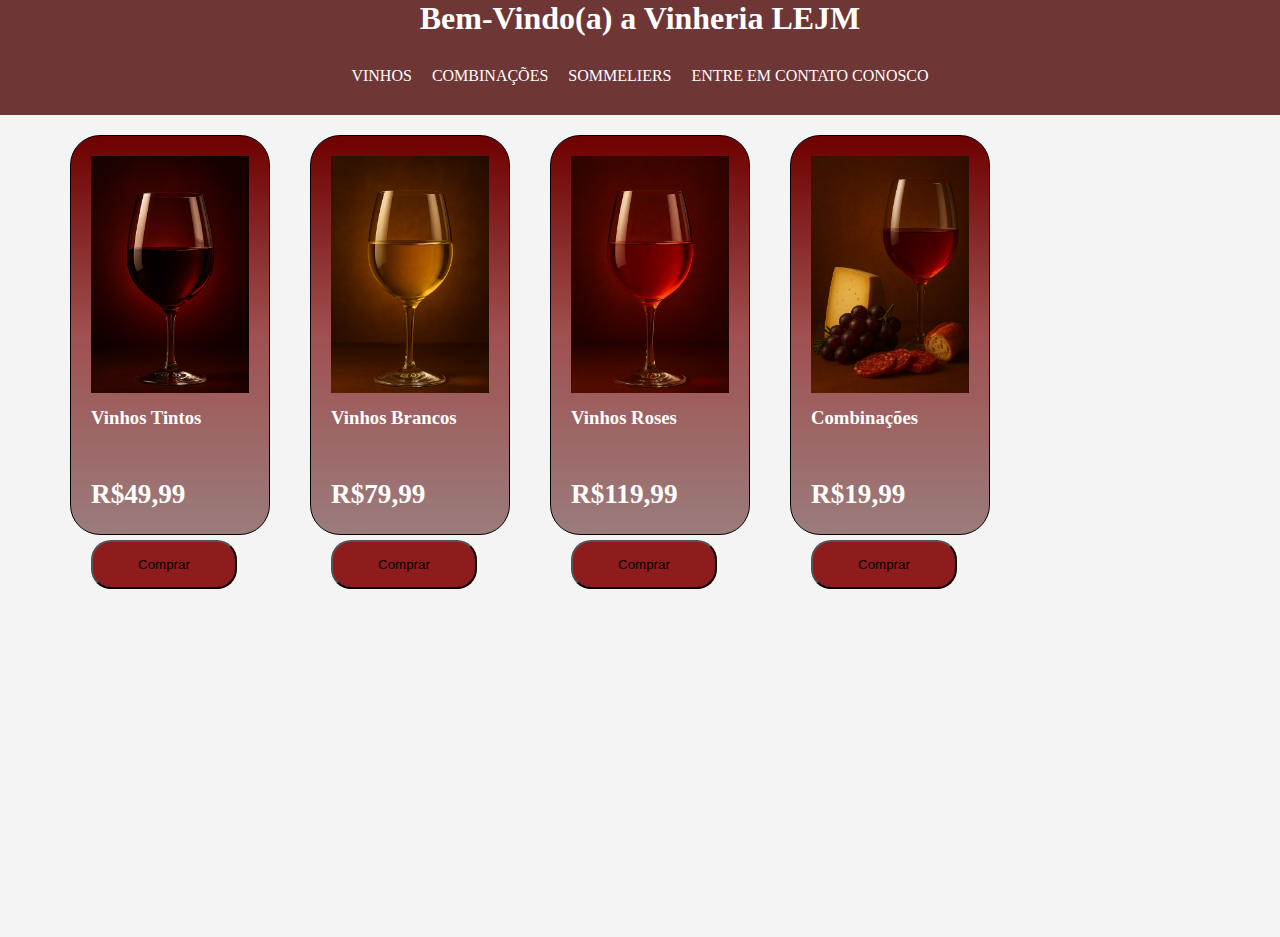
==== index.html @ f28d98ed "Estilização das opções de vinhos completa" ====
<!DOCTYPE html>
<html lang="pt-br">
<head>
    <meta charset="UTF-8">
    <meta name="viewport" content="width=device-width, initial-scale=1.0">
    <link rel="shortcut icon" href="./src/assests/icons8-vinho-48.png">
    <link rel="stylesheet" href="./src/css/estilo.css">
    <title>Vinheria LEJM</title>
</head>
<body>
    <h1>Bem-Vindo(a) a Vinheria LEJM</h1>
    <div id="container">
        <header>
            <nav>
                <ul>
                    <li><a href="#">Vinhos</a></li>
                    <li><a href="#">Combinações</a></li>
                    <li><a href="#">Sommeliers</a></li>
                    <li><a href="#">Entre em contato conosco</a></li>
                </ul>
            </nav>
        </header>
        <div id="conteudo">
            <main>
                <article class="produto">
                    <img src="./src/assests/Vinho.png" alt=""/>
                    <h3>Vinhos Tintos</h3>
                    <p class="preco">R$49,99</p>
                    <button type="submit">Comprar</button>
                </article>
    
                <article class="produto">
                    <img src="./src/assests/vinho_branco.png" alt=""/>
                    <h3>Vinhos Brancos</h3>
                    <p class="preco">R$79,99</p>
                    <button type="submit">Comprar</button>
                </article>
    
                <article class="produto">
                    <img src="./src/assests/vinho_rose.png" alt=""/>
                    <h3>Vinhos Roses</h3>
                    <p class="preco">R$119,99</p>
                    <button type="submit">Comprar</button>
                </article>
    
                <article class="produto">
                    <img src="./src/assests/combinações.png" alt=""/>
                    <h3>Combinações</h3>
                    <p class="preco">R$19,99</p>
                    <button type="submit">Comprar</button>
                </article>
    
            </main>
</body>
</html>
---- src/css/estilo.css ----
*{
    margin:0;
    padding:0;
    box-sizing: border-box;

}
h1{
    background-color: #6f3636;
    color: #fff;
    text-align: center;
}
body{
    background: #f4f4f4; 
}
#container{
    display: flex;
    flex-direction: column; 
    min-height: 100vh; 
}
header{
    background: #6f3636;
    color:#fff;
    padding: 20px;
    display: flex;
    justify-content: space-around;
}
header nav ul{
    list-style: none;
    padding: 0;
    margin: 10px 0;
    display: flex;
   
}
header nav ul li a{
    color:#fff;
    text-decoration: none;
    text-transform: uppercase;
    padding: 5px 10px;
}
header nav ul li a:hover{
    text-decoration: underline 5px rgb(255, 137, 137); 
}
#conteudo{
    display: grid; /*TRANSFORMA UM ELEMENTO EM UM CONTAINER DE GRADE, ORGANIZADO OS ELEMENTOS EM LINHAS E COLUNAS*/
    grid-template-columns: 1fr 200px; /*DIVIDE EM UMA COLUNA  COM 1 FRAÇÃO DE LARGURA E 200px de ALTURA*/
    gap:20px; /*ESPAÇAMENTO ENTRE OS ELEMENTOS DE 20PX*/
    
}

/*ELEMENTO MAIN*/
main{
    display: flex;/*DEIXA O CONTEUDO UM DO LADO DO OUTRO FLEXIVEL*/
    flex-wrap: wrap; /*PERMITE QUE OS ITEMS FLEXIVEIS QUEBREM DE LINHA SE NÃO HOUVER ESPAÇO NA MESMA LINHA */
    justify-content: center; /*JUSTIFICA O CONTEUDO AO CENTRO*/

}
/*CLASS PRODUTO*/
.produto{
    width: 200px;/*LARGURA de 200px*/
    height: 400px; /*ALTURA de 400px*/
    margin: 20px;/*MARGEM EM TODOS OS LADOS DE 20px*/
    padding: 20px;/*ESPAÇAMENTO INTERNO EM TODOS OS LADOS DE 20px*/
    border: 1px solid #000000;/*CRIA UMA BORDA COM 1px de ESPESSURA COM A COR CINZA*/
    background-image: linear-gradient(#6e0000,#a05050,#9b7c7c);/*FAZ UM DEGRADE NO FUNDO DO CARD*/
    color:#fff;/*COR DA FONTE*/
    border-radius: 30px;/* DEIXA O CARD COM AS BORDAS ARRENDODAS*/
}
/*CLASS PRODUTO E ELEMENTO IMG*/
.produto img{
    max-width: 100%;/* MAXIMO DE LARGURA DA IMAGEM*/
    height: auto;/* ALTURA AUTOMATICA, MAS PODE COLOCAR EM PX EX: 400px*/
    margin-bottom: 10px;/*MARGEM INFERIOR DE 10PX*/
}
/*CLASS PRECO*/
.preco{
    font-weight: 700;/*DEIXAR O TEXTO EM NEGRITO*/
    margin-top: 50px;/*ESPAÇO SUPERIOR DE 50PX*/
    color:rgb(255, 255, 255);/*COR DA FONTE*/
    font-size: 1.7rem;/*TAMANHO DA FONTE DE 1.7 -Rem é uma unidade de medida relativa em CSS que se baseia no tamanho da fonte do elemento raiz da  página */
}
/*ELEMENTO BUTTON*/
button{
    background: rgb(143, 28, 28);/*COR DO FUNDO*/
    margin-top: 30px;/*MARGEM SUPERIOR DE 30px*/
    padding: 15px 45px;/*ESPAÇAMENTO DE 15PX (SUPERIOR e INFERIOR) E 45px ( DIREITA e ESQUERDA)*/
    border-radius: 20px;/*DEIXA OS CANTOS DAS BORDAS ARRENDODAS*/
    cursor: pointer;/*AO COLOCAR O MOUSE EM CIMA DO BOTÃO VIRA UMA MÃOZINHA*/

}

/*ELEMENTO BOTTOM COM EFEITO*/
button:hover{
    background: #964545;/*COR DO FUNDO*/
    color:rgb(255, 255, 255);/*COR DA FONTE*/
}
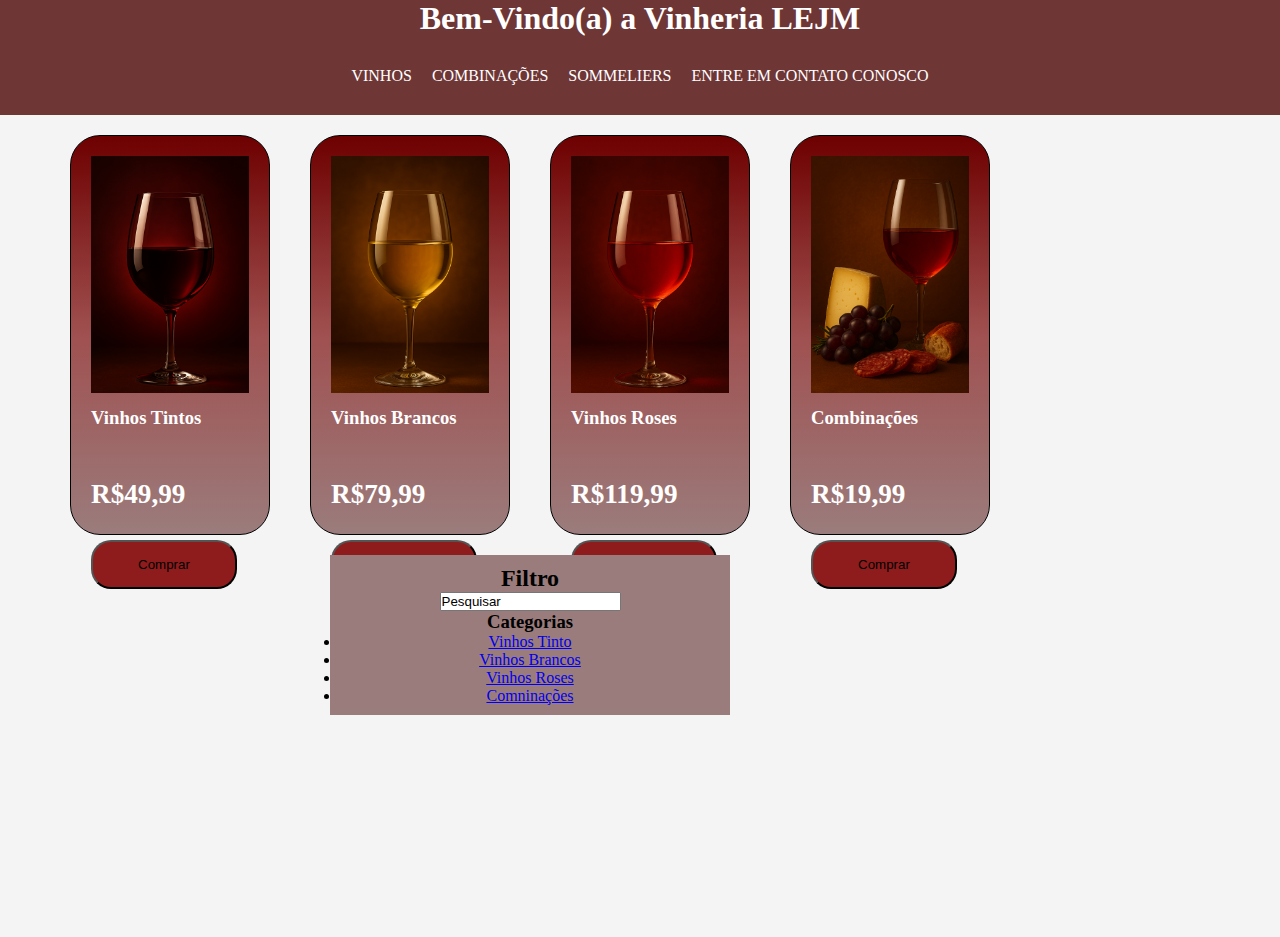
==== commit a5494697: "Adicionando o aside e filtro de pesquisa" ====
--- a/index.html
+++ b/index.html
@@ -49,7 +49,19 @@
                     <p class="preco">R$19,99</p>
                     <button type="submit">Comprar</button>
                 </article>
-    
+    <aside>
+        <h2>Filtro</h2>
+        <input type="text" value="Pesquisar">
+        <div class="Filtro">
+            <h3>Categorias</h3>
+            <ul>
+                <li><a href="#">Vinhos Tinto </a></li>
+                <li><a href="#">Vinhos Brancos </a></li>
+                <li><a href="#">Vinhos Roses</a></li>
+                <li><a href="#">Comninações</a></li>
+            </ul>
+        </div>
+    </aside>
             </main>
 </body>
 </html>--- a/src/css/estilo.css
+++ b/src/css/estilo.css
@@ -46,6 +46,12 @@
     gap:20px; /*ESPAÇAMENTO ENTRE OS ELEMENTOS DE 20PX*/
     
 }
+aside{
+    width: 400px;
+    padding: 10px;
+    background-color: #9b7c7c;
+    text-align: center;
+}
 
 /*ELEMENTO MAIN*/
 main{
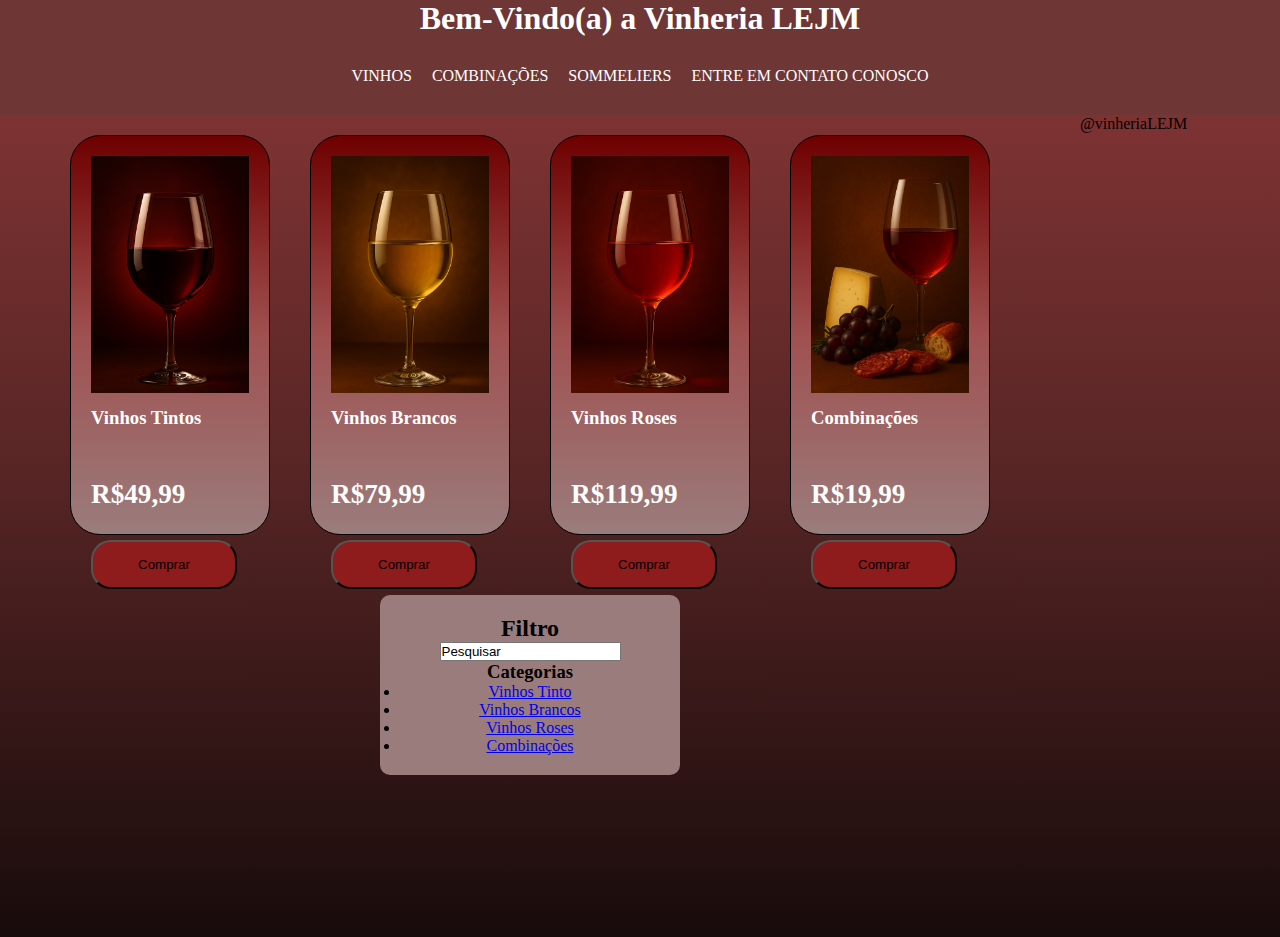
==== commit 4dce06e1: "Adicionando cor no background com linear gradient" ====
--- a/index.html
+++ b/index.html
@@ -58,10 +58,11 @@
                 <li><a href="#">Vinhos Tinto </a></li>
                 <li><a href="#">Vinhos Brancos </a></li>
                 <li><a href="#">Vinhos Roses</a></li>
-                <li><a href="#">Comninações</a></li>
+                <li><a href="#">Combinações</a></li>
             </ul>
         </div>
     </aside>
             </main>
+            <footer>@vinheriaLEJM</footer>
 </body>
 </html>--- a/src/css/estilo.css
+++ b/src/css/estilo.css
@@ -10,7 +10,8 @@
     text-align: center;
 }
 body{
-    background: #f4f4f4; 
+    background: linear-gradient(#8a3737,#582525,#180b0b);
+
 }
 #container{
     display: flex;
@@ -47,10 +48,12 @@
     
 }
 aside{
-    width: 400px;
-    padding: 10px;
+    width: 300px;
+    padding: 20px;
     background-color: #9b7c7c;
     text-align: center;
+    border-radius: 10px;
+    margin-top: 40px;
 }
 
 /*ELEMENTO MAIN*/
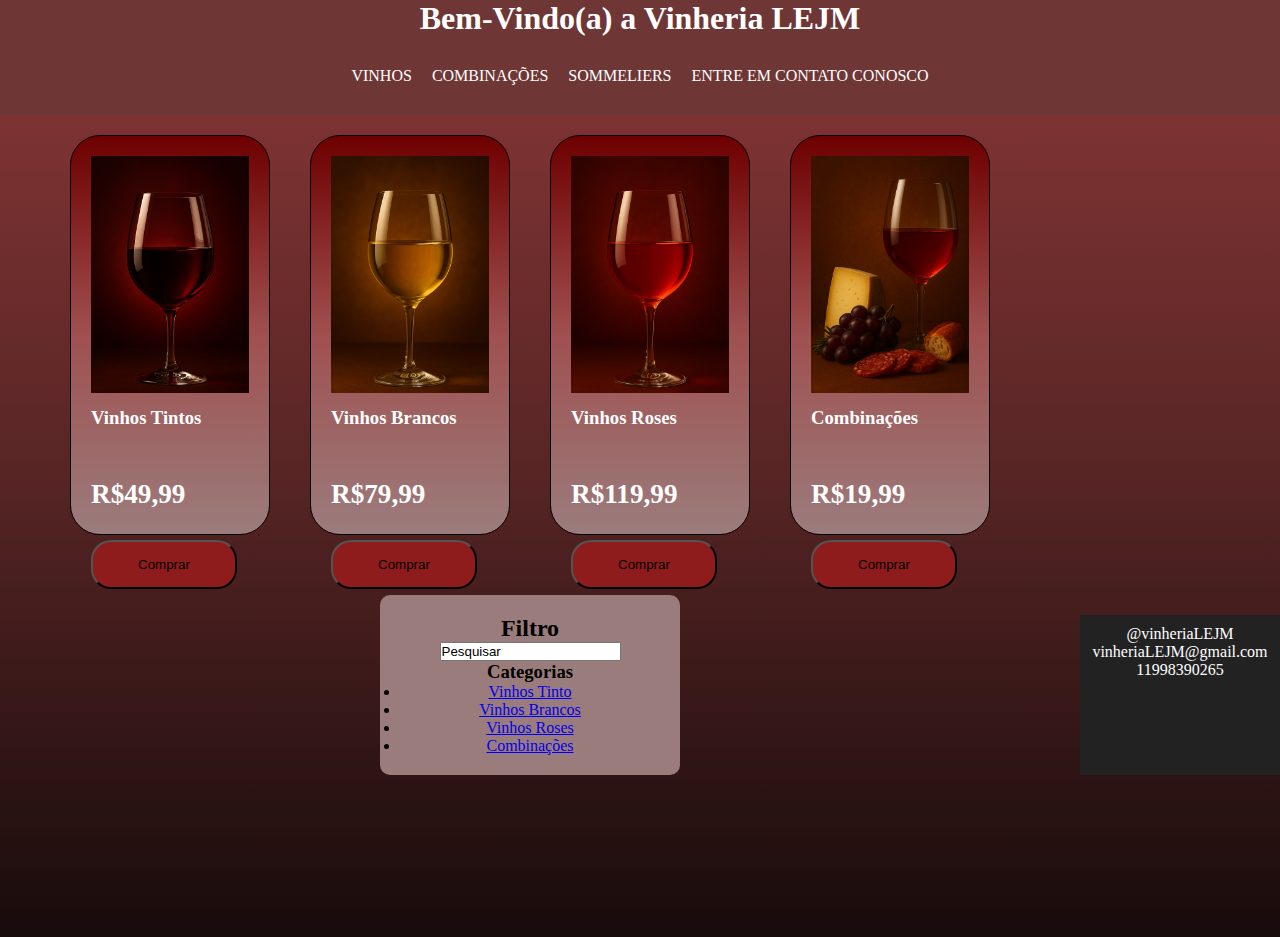
==== commit dff12b91: "Add: Alterações na cor do background" ====
--- a/index.html
+++ b/index.html
@@ -63,6 +63,11 @@
         </div>
     </aside>
             </main>
-            <footer>@vinheriaLEJM</footer>
+            <footer>
+                <p>@vinheriaLEJM<br>
+                   vinheriaLEJM@gmail.com<br>
+                   11998390265
+                </p>
+              </footer>
 </body>
 </html>--- a/src/css/estilo.css
+++ b/src/css/estilo.css
@@ -101,4 +101,11 @@
 button:hover{
     background: #964545;/*COR DO FUNDO*/
     color:rgb(255, 255, 255);/*COR DA FONTE*/
-}+}
+footer {
+    background-color: #222;
+    color: white;
+    text-align: center;
+    padding: 10px 0px ;
+    margin-top: 500px;
+  }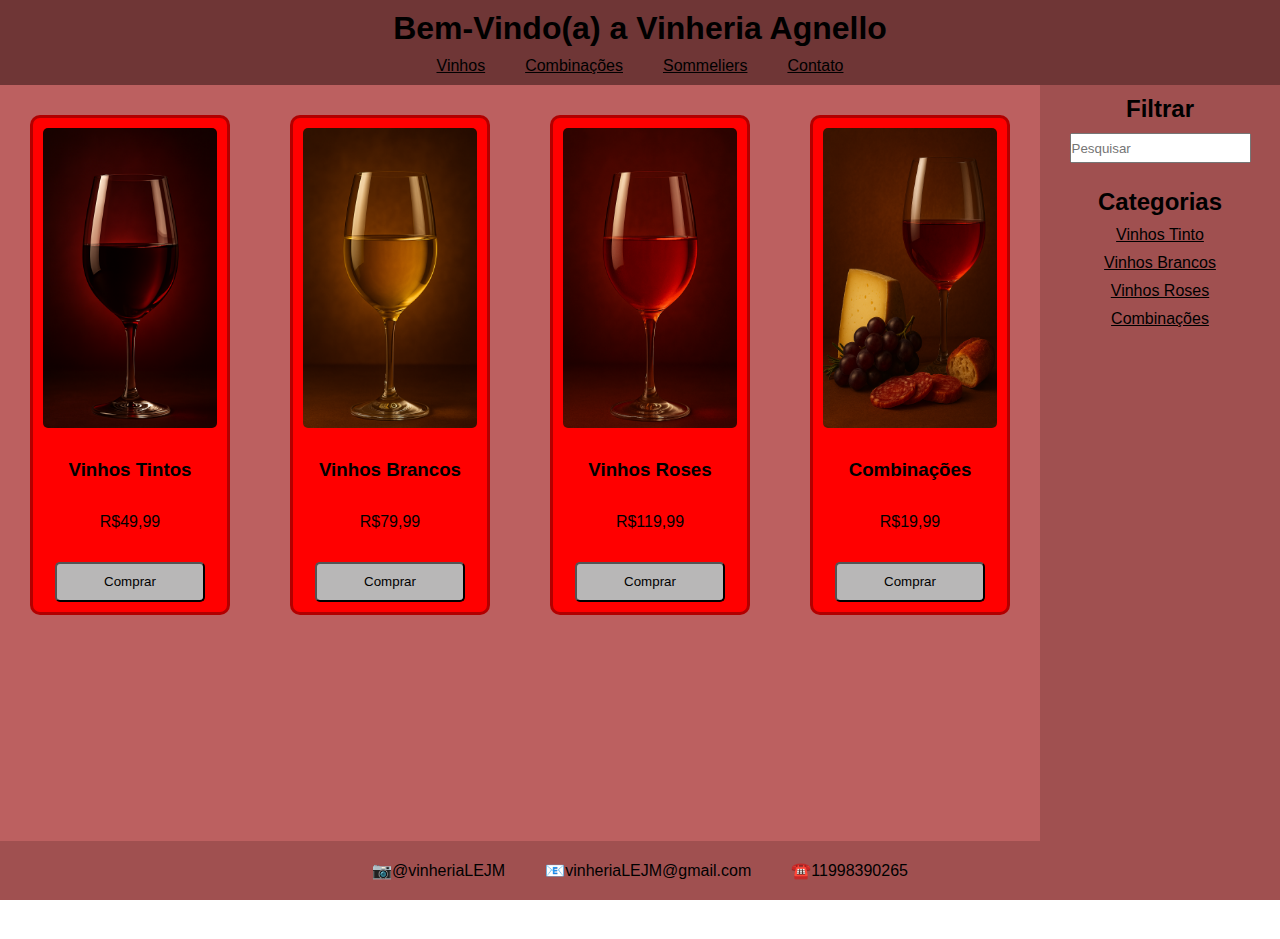
==== commit 3bd7ff0b: "chore: refatoracao da estrutura completa da pagina" ====
--- a/index.html
+++ b/index.html
@@ -1,73 +1,71 @@
 <!DOCTYPE html>
 <html lang="pt-br">
-<head>
-    <meta charset="UTF-8">
-    <meta name="viewport" content="width=device-width, initial-scale=1.0">
-    <link rel="shortcut icon" href="./src/assests/icons8-vinho-48.png">
-    <link rel="stylesheet" href="./src/css/estilo.css">
-    <title>Vinheria LEJM</title>
-</head>
-<body>
-    <h1>Bem-Vindo(a) a Vinheria LEJM</h1>
-    <div id="container">
+    <head>
+        <meta charset="UTF-8">
+        <meta name="viewport" content="width=device-width, initial-scale=1.0">
+        <link rel="shortcut icon" href="./src/assests/icons8-vinho-48.png">
+        <link rel="stylesheet" href="./src/css/estilo.css">
+        <title>Vinheria LEJM</title>
+    </head>
+    <body>
         <header>
-            <nav>
-                <ul>
-                    <li><a href="#">Vinhos</a></li>
-                    <li><a href="#">Combinações</a></li>
-                    <li><a href="#">Sommeliers</a></li>
-                    <li><a href="#">Entre em contato conosco</a></li>
-                </ul>
-            </nav>
+            <h1>Bem-Vindo(a) a Vinheria Agnello</h1>
+            
+            <ul>
+                <li><a href="#">Vinhos</a></li>
+                <li><a href="#">Combinações</a></li>
+                <li><a href="#">Sommeliers</a></li>
+                <li><a href="#">Contato</a></li>
+            </ul>
         </header>
-        <div id="conteudo">
-            <main>
-                <article class="produto">
+
+        <main>
+            <div id="lista-de-vinhos">
+                <article class='vinho'>
                     <img src="./src/assests/Vinho.png" alt=""/>
                     <h3>Vinhos Tintos</h3>
                     <p class="preco">R$49,99</p>
                     <button type="submit">Comprar</button>
                 </article>
-    
-                <article class="produto">
+                <article class='vinho'>
                     <img src="./src/assests/vinho_branco.png" alt=""/>
                     <h3>Vinhos Brancos</h3>
                     <p class="preco">R$79,99</p>
                     <button type="submit">Comprar</button>
                 </article>
-    
-                <article class="produto">
+                <article class='vinho'>
                     <img src="./src/assests/vinho_rose.png" alt=""/>
                     <h3>Vinhos Roses</h3>
                     <p class="preco">R$119,99</p>
                     <button type="submit">Comprar</button>
                 </article>
-    
-                <article class="produto">
+                <article class='vinho'>
                     <img src="./src/assests/combinações.png" alt=""/>
                     <h3>Combinações</h3>
                     <p class="preco">R$19,99</p>
                     <button type="submit">Comprar</button>
                 </article>
-    <aside>
-        <h2>Filtro</h2>
-        <input type="text" value="Pesquisar">
-        <div class="Filtro">
-            <h3>Categorias</h3>
-            <ul>
-                <li><a href="#">Vinhos Tinto </a></li>
-                <li><a href="#">Vinhos Brancos </a></li>
-                <li><a href="#">Vinhos Roses</a></li>
-                <li><a href="#">Combinações</a></li>
-            </ul>
-        </div>
-    </aside>
-            </main>
-            <footer>
-                <p>@vinheriaLEJM<br>
-                   vinheriaLEJM@gmail.com<br>
-                   11998390265
-                </p>
-              </footer>
-</body>
+            </div>
+
+            <aside>
+                <div id="filtro">
+                    <h2>Filtrar</h2>
+                    <input type="text" placeholder="Pesquisar">
+                </div>
+                <ul>
+                    <li><h2>Categorias</h2></li>
+                    <li><a href="#">Vinhos Tinto </a></li>
+                    <li><a href="#">Vinhos Brancos </a></li>
+                    <li><a href="#">Vinhos Roses</a></li>
+                    <li><a href="#">Combinações</a></li>
+                </ul>
+            </aside>
+        </main>
+
+        <footer>
+            <p>📷@vinheriaLEJM</p>
+            <p>📧vinheriaLEJM@gmail.com</p>
+            <p>☎️11998390265</p>
+        </footer>
+    </body>
 </html>--- a/src/css/estilo.css
+++ b/src/css/estilo.css
@@ -1,111 +1,134 @@
-*{
-    margin:0;
-    padding:0;
+* {
+    font-family: Arial, Helvetica, sans-serif;
+    margin: 0;
+    padding: 0;
     box-sizing: border-box;
+}
 
+
+body {
+    display: flex;
+    flex-direction: column;
+    min-height: 100vh;
 }
-h1{
-    background-color: #6f3636;
-    color: #fff;
+
+main {
+    flex: 1;
+}
+
+header {
+    background: #6f3636;
+}
+
+header h1 {
     text-align: center;
+    padding-top: 10px;
 }
-body{
-    background: linear-gradient(#8a3737,#582525,#180b0b);
 
+header ul {
+    display: flex;
+    justify-content: center;
+    list-style-type: none;
 }
-#container{
+
+header ul li {
+    margin: 10px 20px;
+}
+
+li a {
+    color: black;
+}
+
+li a:hover {
+    color: gray;
+}
+
+main {
     display: flex;
-    flex-direction: column; 
-    min-height: 100vh; 
+    justify-content: space-between;
+    background-color: #bc6060;
 }
-header{
-    background: #6f3636;
-    color:#fff;
-    padding: 20px;
+
+aside {
+    background-color: #a05050;
+    width: 20%;
+}
+
+#filtro {
+    display: flex;
+    flex-direction: column;
+    align-items: center;
+}
+
+aside div h2 {
+    padding: 10px;
+}
+
+aside div input {
+    height: 30px;
+    margin-bottom: 20px;
+}
+
+aside ul {
+    list-style-type: none;
+
+    height: 100%;
+
+    display: flex;
+    flex-direction: column;
+    align-items: center;
+}
+
+aside ul li {
+    margin: 5px;
+}
+
+#lista-de-vinhos {
     display: flex;
     justify-content: space-around;
 }
-header nav ul{
-    list-style: none;
-    padding: 0;
-    margin: 10px 0;
+
+.vinho {
+    width: 200px;
+    height: 500px;
+    margin: 30px;
+    padding: 10px;
+    background-color: red;
+    border: 3px solid rgba(0, 0, 0, 0.304);
+    border-radius: 10px;
+
     display: flex;
-   
-}
-header nav ul li a{
-    color:#fff;
-    text-decoration: none;
-    text-transform: uppercase;
-    padding: 5px 10px;
-}
-header nav ul li a:hover{
-    text-decoration: underline 5px rgb(255, 137, 137); 
-}
-#conteudo{
-    display: grid; /*TRANSFORMA UM ELEMENTO EM UM CONTAINER DE GRADE, ORGANIZADO OS ELEMENTOS EM LINHAS E COLUNAS*/
-    grid-template-columns: 1fr 200px; /*DIVIDE EM UMA COLUNA  COM 1 FRAÇÃO DE LARGURA E 200px de ALTURA*/
-    gap:20px; /*ESPAÇAMENTO ENTRE OS ELEMENTOS DE 20PX*/
-    
-}
-aside{
-    width: 300px;
-    padding: 20px;
-    background-color: #9b7c7c;
-    text-align: center;
-    border-radius: 10px;
-    margin-top: 40px;
+    flex-direction: column;
+    justify-content: space-between;
+    align-items: center;
 }
 
-/*ELEMENTO MAIN*/
-main{
-    display: flex;/*DEIXA O CONTEUDO UM DO LADO DO OUTRO FLEXIVEL*/
-    flex-wrap: wrap; /*PERMITE QUE OS ITEMS FLEXIVEIS QUEBREM DE LINHA SE NÃO HOUVER ESPAÇO NA MESMA LINHA */
-    justify-content: center; /*JUSTIFICA O CONTEUDO AO CENTRO*/
-
-}
-/*CLASS PRODUTO*/
-.produto{
-    width: 200px;/*LARGURA de 200px*/
-    height: 400px; /*ALTURA de 400px*/
-    margin: 20px;/*MARGEM EM TODOS OS LADOS DE 20px*/
-    padding: 20px;/*ESPAÇAMENTO INTERNO EM TODOS OS LADOS DE 20px*/
-    border: 1px solid #000000;/*CRIA UMA BORDA COM 1px de ESPESSURA COM A COR CINZA*/
-    background-image: linear-gradient(#6e0000,#a05050,#9b7c7c);/*FAZ UM DEGRADE NO FUNDO DO CARD*/
-    color:#fff;/*COR DA FONTE*/
-    border-radius: 30px;/* DEIXA O CARD COM AS BORDAS ARRENDODAS*/
-}
-/*CLASS PRODUTO E ELEMENTO IMG*/
-.produto img{
-    max-width: 100%;/* MAXIMO DE LARGURA DA IMAGEM*/
-    height: auto;/* ALTURA AUTOMATICA, MAS PODE COLOCAR EM PX EX: 400px*/
-    margin-bottom: 10px;/*MARGEM INFERIOR DE 10PX*/
-}
-/*CLASS PRECO*/
-.preco{
-    font-weight: 700;/*DEIXAR O TEXTO EM NEGRITO*/
-    margin-top: 50px;/*ESPAÇO SUPERIOR DE 50PX*/
-    color:rgb(255, 255, 255);/*COR DA FONTE*/
-    font-size: 1.7rem;/*TAMANHO DA FONTE DE 1.7 -Rem é uma unidade de medida relativa em CSS que se baseia no tamanho da fonte do elemento raiz da  página */
-}
-/*ELEMENTO BUTTON*/
-button{
-    background: rgb(143, 28, 28);/*COR DO FUNDO*/
-    margin-top: 30px;/*MARGEM SUPERIOR DE 30px*/
-    padding: 15px 45px;/*ESPAÇAMENTO DE 15PX (SUPERIOR e INFERIOR) E 45px ( DIREITA e ESQUERDA)*/
-    border-radius: 20px;/*DEIXA OS CANTOS DAS BORDAS ARRENDODAS*/
-    cursor: pointer;/*AO COLOCAR O MOUSE EM CIMA DO BOTÃO VIRA UMA MÃOZINHA*/
-
+main div article img {
+    width: 200px;
+    height: 300px;
+    display: block;
+    max-width: 100%;
+    border-radius: 5px;
 }
 
-/*ELEMENTO BOTTOM COM EFEITO*/
-button:hover{
-    background: #964545;/*COR DO FUNDO*/
-    color:rgb(255, 255, 255);/*COR DA FONTE*/
+main div article button {
+    width: 150px;
+    height: 40px;
+    background-color: rgb(184, 183, 183);
+    border-radius: 5px;
+    cursor: pointer;
 }
+
+main div article button:hover {
+    background-color: rgb(129, 128, 128);
+}
+
 footer {
-    background-color: #222;
-    color: white;
-    text-align: center;
-    padding: 10px 0px ;
-    margin-top: 500px;
-  }+    background-color: #a05050;
+    display: flex;
+    justify-content: center;
+}
+
+footer p {
+    padding: 20px;
+}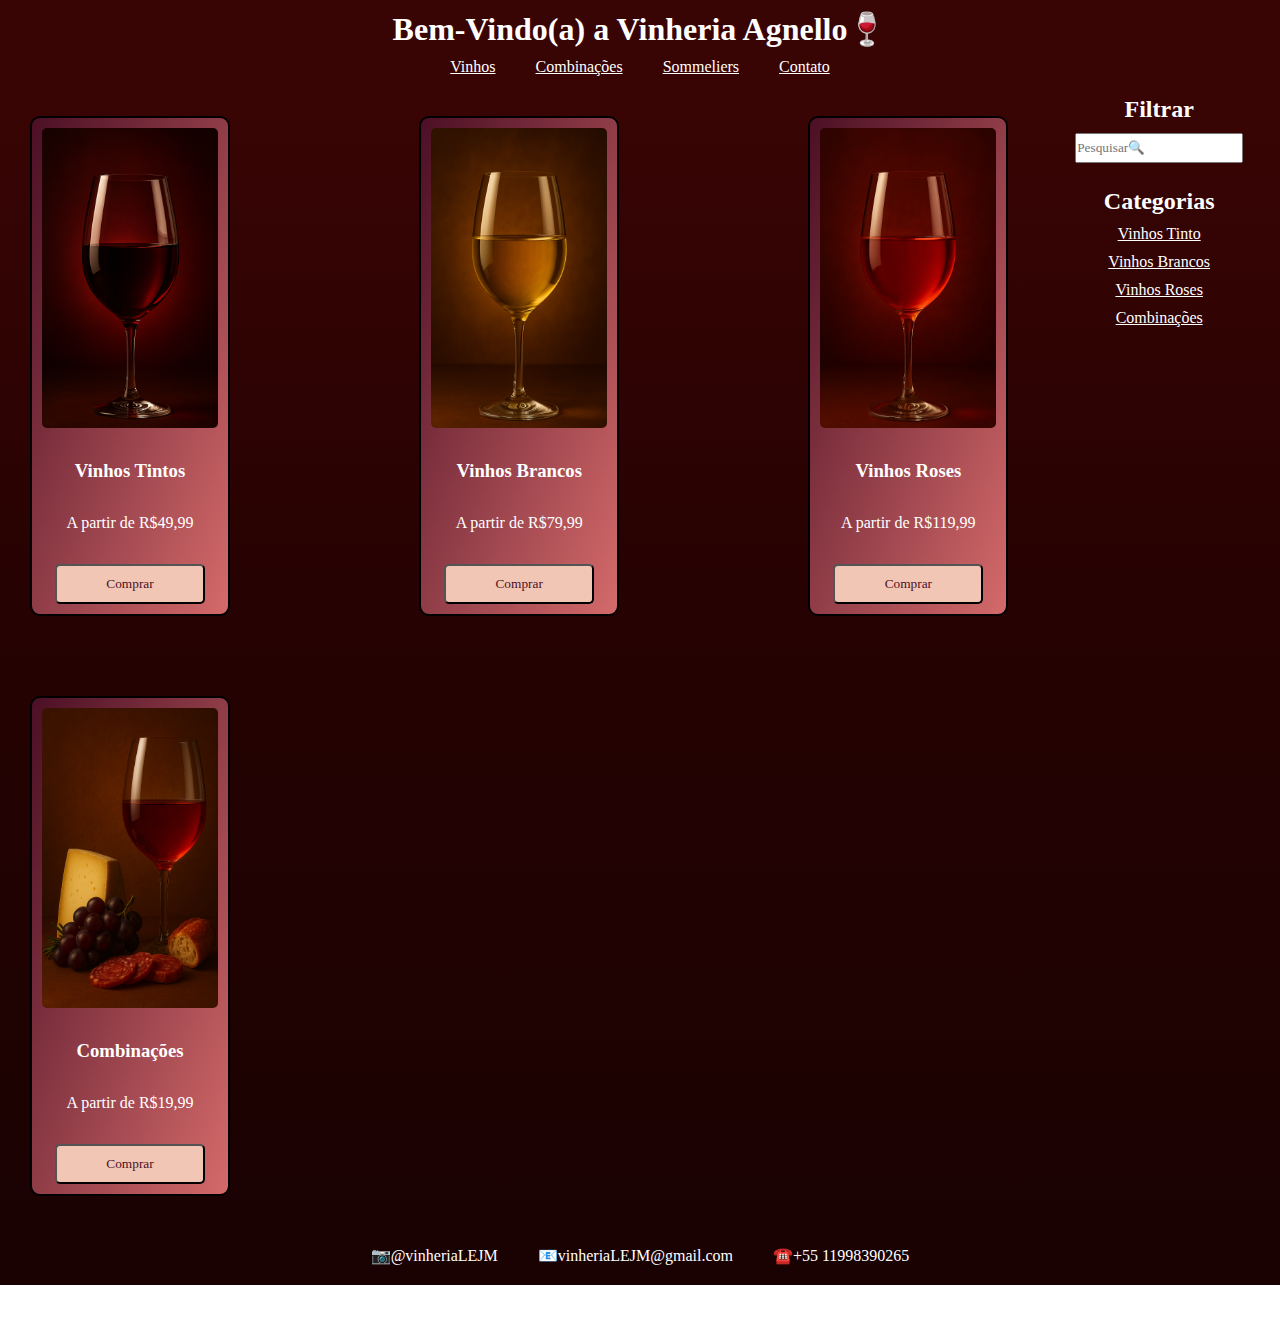
==== commit 79f27f17: "Estilização completa do site" ====
--- a/index.html
+++ b/index.html
@@ -9,13 +9,13 @@
     </head>
     <body>
         <header>
-            <h1>Bem-Vindo(a) a Vinheria Agnello</h1>
+            <h1>Bem-Vindo(a) a Vinheria Agnello🍷</h1>
             
             <ul>
-                <li><a href="#">Vinhos</a></li>
-                <li><a href="#">Combinações</a></li>
-                <li><a href="#">Sommeliers</a></li>
-                <li><a href="#">Contato</a></li>
+                <li><a href="index2.html">Vinhos</a></li>
+                <li><a href="index2.html">Combinações</a></li>
+                <li><a href="index2.html">Sommeliers</a></li>
+                <li><a href="index2.html">Contato</a></li>
             </ul>
         </header>
 
@@ -24,25 +24,25 @@
                 <article class='vinho'>
                     <img src="./src/assests/Vinho.png" alt=""/>
                     <h3>Vinhos Tintos</h3>
-                    <p class="preco">R$49,99</p>
+                    <p class="preco">A partir de R$49,99</p>
                     <button type="submit">Comprar</button>
                 </article>
                 <article class='vinho'>
                     <img src="./src/assests/vinho_branco.png" alt=""/>
                     <h3>Vinhos Brancos</h3>
-                    <p class="preco">R$79,99</p>
+                    <p class="preco">A partir de R$79,99</p>
                     <button type="submit">Comprar</button>
                 </article>
                 <article class='vinho'>
                     <img src="./src/assests/vinho_rose.png" alt=""/>
                     <h3>Vinhos Roses</h3>
-                    <p class="preco">R$119,99</p>
+                    <p class="preco">A partir de R$119,99</p>
                     <button type="submit">Comprar</button>
                 </article>
                 <article class='vinho'>
                     <img src="./src/assests/combinações.png" alt=""/>
                     <h3>Combinações</h3>
-                    <p class="preco">R$19,99</p>
+                    <p class="preco">A partir de R$19,99</p>
                     <button type="submit">Comprar</button>
                 </article>
             </div>
@@ -50,14 +50,14 @@
             <aside>
                 <div id="filtro">
                     <h2>Filtrar</h2>
-                    <input type="text" placeholder="Pesquisar">
+                    <input type="text" placeholder="Pesquisar🔍">
                 </div>
                 <ul>
                     <li><h2>Categorias</h2></li>
-                    <li><a href="#">Vinhos Tinto </a></li>
-                    <li><a href="#">Vinhos Brancos </a></li>
-                    <li><a href="#">Vinhos Roses</a></li>
-                    <li><a href="#">Combinações</a></li>
+                    <li><a href="index2.html">Vinhos Tinto </a></li>
+                    <li><a href="index2.html">Vinhos Brancos </a></li>
+                    <li><a href="index2.html">Vinhos Roses</a></li>
+                    <li><a href="index2.html">Combinações</a></li>
                 </ul>
             </aside>
         </main>
@@ -65,7 +65,7 @@
         <footer>
             <p>📷@vinheriaLEJM</p>
             <p>📧vinheriaLEJM@gmail.com</p>
-            <p>☎️11998390265</p>
+            <p>☎️+55 11998390265</p>
         </footer>
     </body>
 </html>--- a/src/css/estilo.css
+++ b/src/css/estilo.css
@@ -1,5 +1,5 @@
 * {
-    font-family: Arial, Helvetica, sans-serif;
+    font-family: 'Playfair Display', serif;
     margin: 0;
     padding: 0;
     box-sizing: border-box;
@@ -10,6 +10,8 @@
     display: flex;
     flex-direction: column;
     min-height: 100vh;
+    background-attachment: fixed
+    overflow-x hidden;
 }
 
 main {
@@ -17,12 +19,13 @@
 }
 
 header {
-    background: #6f3636;
+    background: #390404;
 }
 
 header h1 {
     text-align: center;
     padding-top: 10px;
+    color: white;
 }
 
 header ul {
@@ -36,21 +39,22 @@
 }
 
 li a {
-    color: black;
+    color: white;
 }
 
 li a:hover {
-    color: gray;
+    color: #D4AF37;
+    font-size: 17px;
 }
 
 main {
     display: flex;
     justify-content: space-between;
-    background-color: #bc6060;
+    background: linear-gradient(#390404, #250202, #1b0202);
 }
 
 aside {
-    background-color: #a05050;
+    background: linear-gradient(#390404, #250202, #1b0202);
     width: 20%;
 }
 
@@ -62,6 +66,7 @@
 
 aside div h2 {
     padding: 10px;
+    color: white
 }
 
 aside div input {
@@ -81,11 +86,15 @@
 
 aside ul li {
     margin: 5px;
+    color: white    ;
 }
 
 #lista-de-vinhos {
     display: flex;
-    justify-content: space-around;
+    justify-content: space-between;
+    flex-wrap: wrap;          
+    gap: 20px;
+    margin: 0 auto;   
 }
 
 .vinho {
@@ -93,8 +102,8 @@
     height: 500px;
     margin: 30px;
     padding: 10px;
-    background-color: red;
-    border: 3px solid rgba(0, 0, 0, 0.304);
+    background: linear-gradient(to bottom right, #4B0F25, #D46A6A);
+    border: 2px solid black;
     border-radius: 10px;
 
     display: flex;
@@ -102,7 +111,12 @@
     justify-content: space-between;
     align-items: center;
 }
-
+.vinho  h3{
+    color: white
+}
+.preco{
+    color: white
+}
 main div article img {
     width: 200px;
     height: 300px;
@@ -114,21 +128,26 @@
 main div article button {
     width: 150px;
     height: 40px;
-    background-color: rgb(184, 183, 183);
+    background-color: #F2C6B4;
+color: #4B0F25; /* vinho escuro */
     border-radius: 5px;
     cursor: pointer;
 }
 
 main div article button:hover {
-    background-color: rgb(129, 128, 128);
+    background-color: rgb(17, 71, 11);
+    width: 175px;
+    font-size: 15px;
+    color: white;
 }
 
 footer {
-    background-color: #a05050;
+    background-color:#1b0202;
     display: flex;
     justify-content: center;
 }
 
 footer p {
     padding: 20px;
+    color: white
 }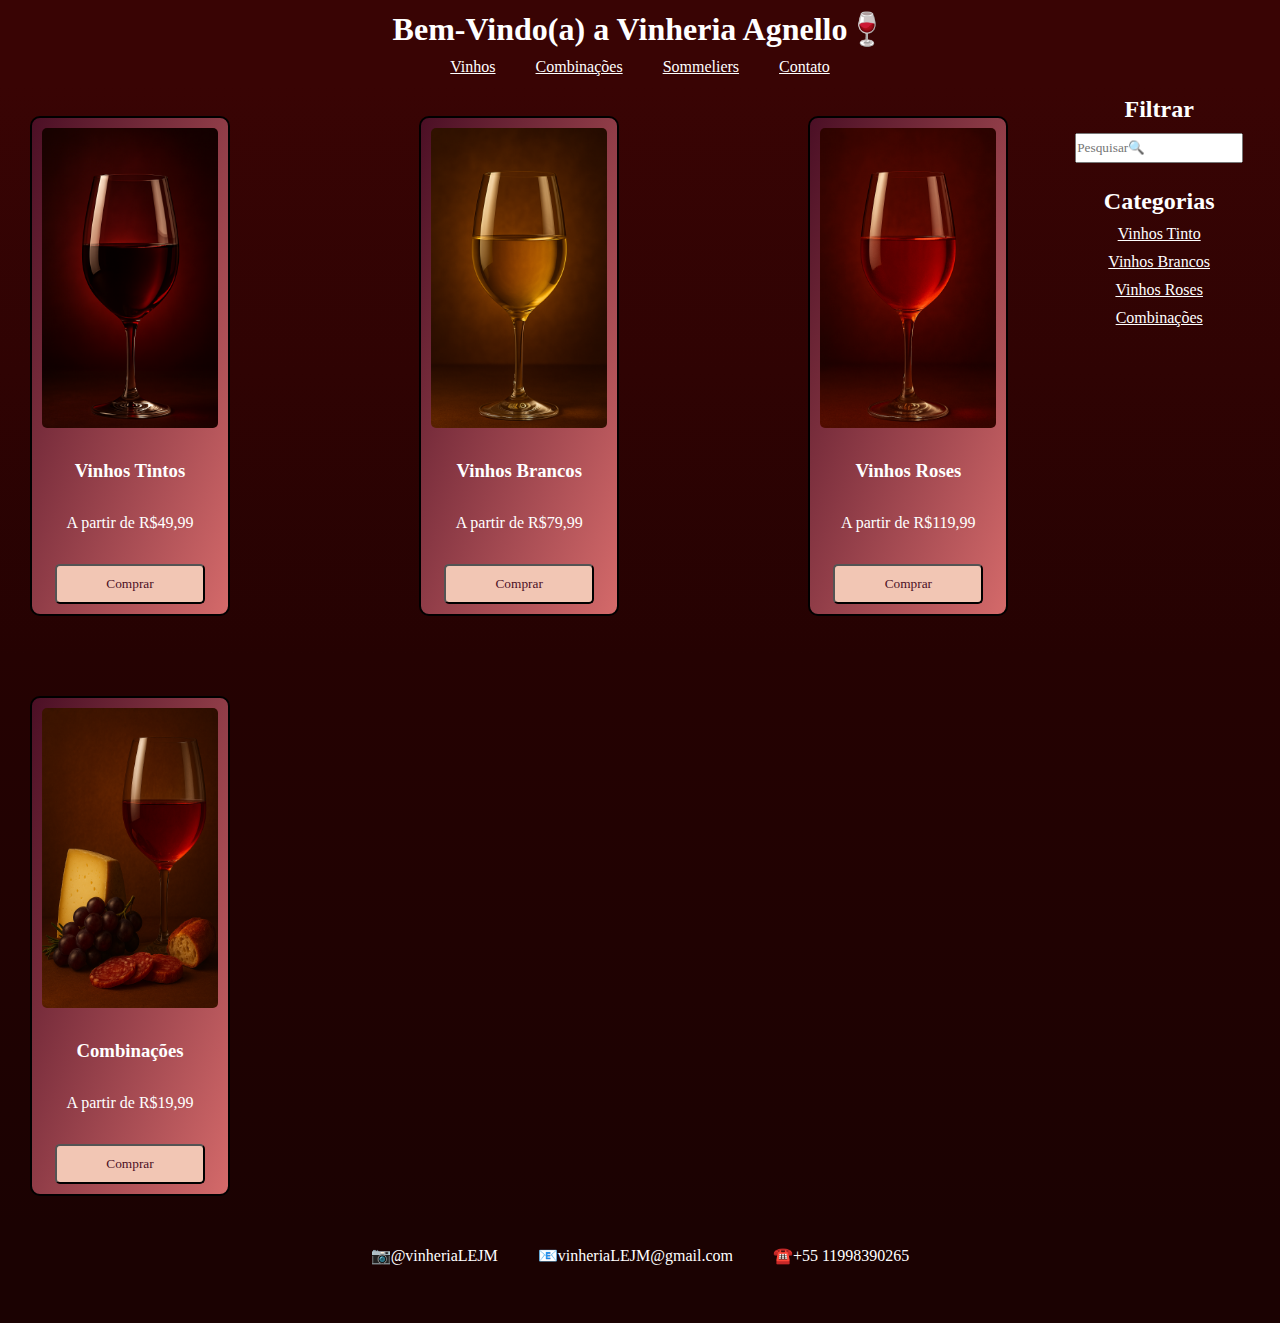
==== commit 2eb7afef: "ultimas atualizações" ====
--- a/index.html
+++ b/index.html
@@ -25,25 +25,25 @@
                     <img src="./src/assests/Vinho.png" alt=""/>
                     <h3>Vinhos Tintos</h3>
                     <p class="preco">A partir de R$49,99</p>
-                    <button type="submit">Comprar</button>
+                    <button type="submit"><a href="index2.html">Comprar</a></button>
                 </article>
                 <article class='vinho'>
                     <img src="./src/assests/vinho_branco.png" alt=""/>
                     <h3>Vinhos Brancos</h3>
                     <p class="preco">A partir de R$79,99</p>
-                    <button type="submit">Comprar</button>
+                    <button type="submit"><a href="index2.html">Comprar</a></button>
                 </article>
                 <article class='vinho'>
                     <img src="./src/assests/vinho_rose.png" alt=""/>
                     <h3>Vinhos Roses</h3>
                     <p class="preco">A partir de R$119,99</p>
-                    <button type="submit">Comprar</button>
+                    <button type="submit"><a href="index2.html">Comprar</a></button>
                 </article>
                 <article class='vinho'>
                     <img src="./src/assests/combinações.png" alt=""/>
                     <h3>Combinações</h3>
                     <p class="preco">A partir de R$19,99</p>
-                    <button type="submit">Comprar</button>
+                    <button type="submit"><a href="index2.html">Comprar</a></button>
                 </article>
             </div>
 
--- a/src/css/estilo.css
+++ b/src/css/estilo.css
@@ -12,6 +12,7 @@
     min-height: 100vh;
     background-attachment: fixed
     overflow-x hidden;
+    background: #1b0202;
 }
 
 main {
@@ -124,7 +125,14 @@
     max-width: 100%;
     border-radius: 5px;
 }
-
+main div article button a{
+    text-decoration: none;
+    color: #4B0F25;
+}
+main div article button a:hover{
+    text-decoration: none;
+    color: white;
+}
 main div article button {
     width: 150px;
     height: 40px;
